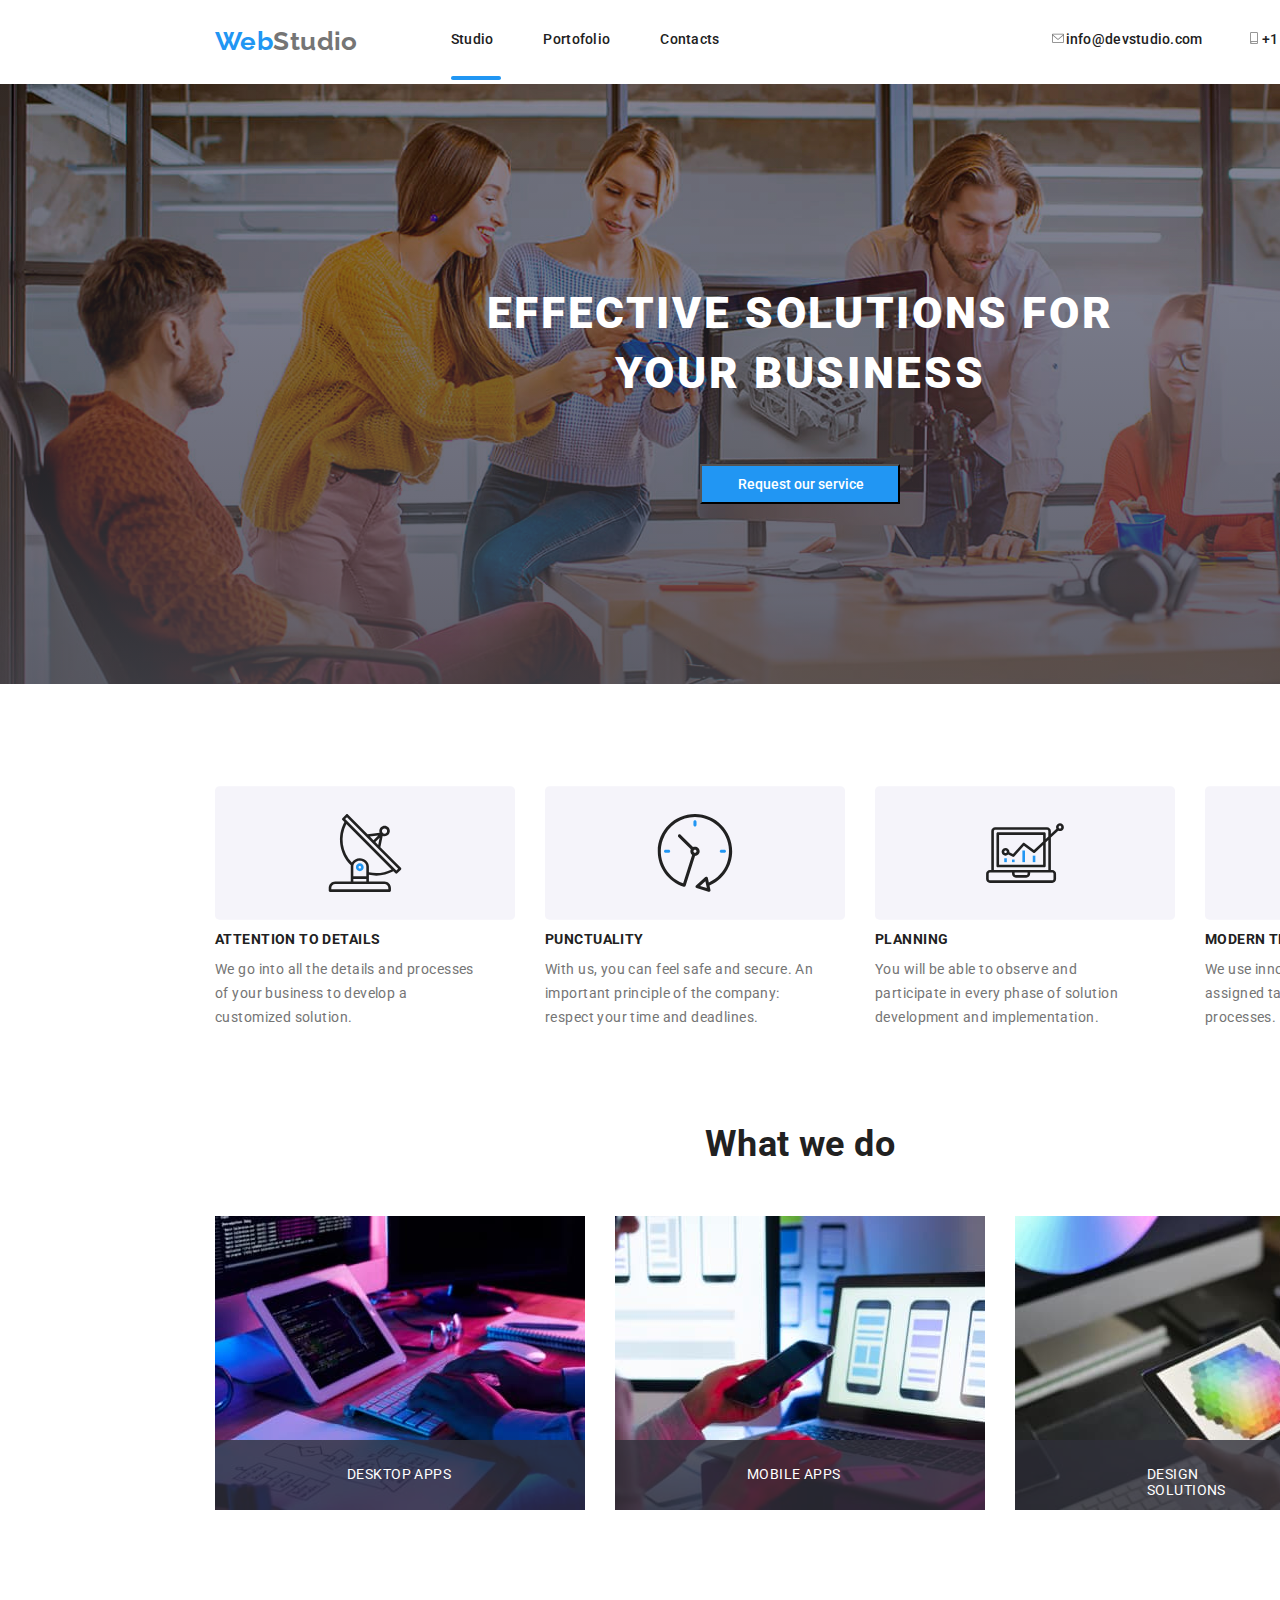
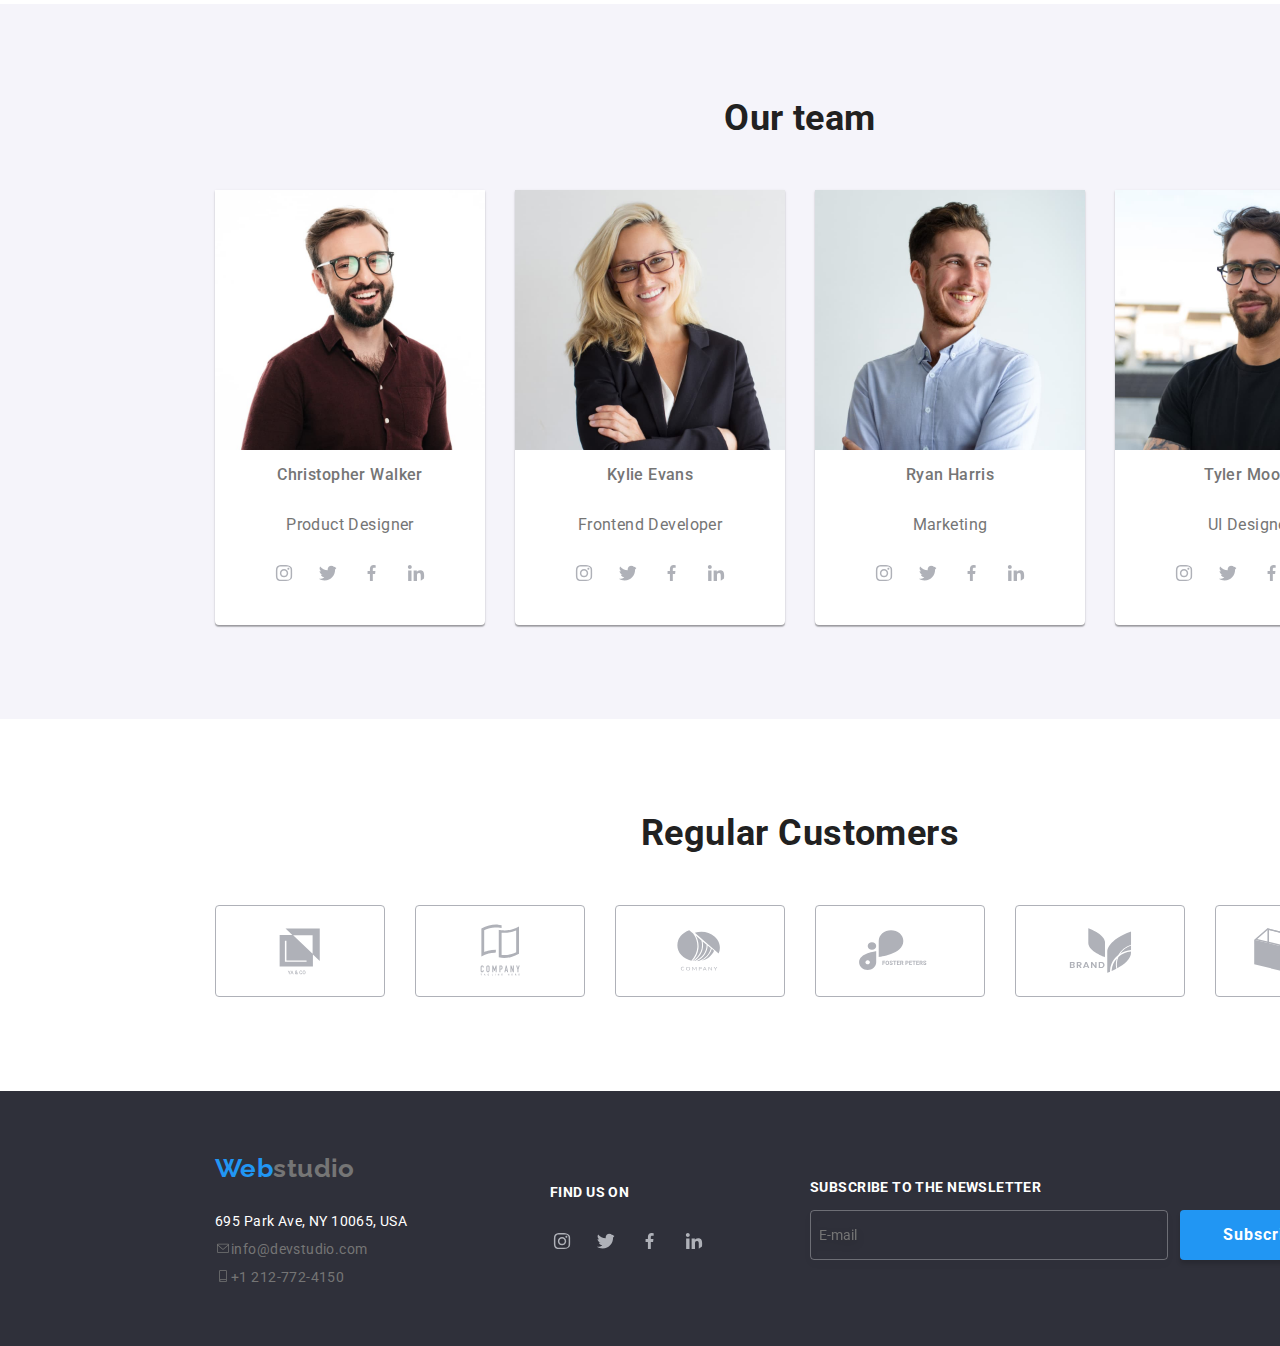
==== index.html @ 7fe3da12 "New buttons added" ====
<!DOCTYPE html>
<html lang="en">
<head>
    <meta charset="UTF-8">
    <meta http-equiv="X-UA-Compatible" content="IE=edge">
    <meta name="viewport" content="width=device-width, initial-scale=1.0">
    <link rel="stylesheet" href="https://cdnjs.cloudflare.com/ajax/libs/modern-normalize/1.0.0/modern-normalize.min.css">
    <link rel="stylesheet" href="css/styles.css">
    <link rel="preconnect" href="https://fonts.googleapis.com">
    <link rel="preconnect" href="https://fonts.gstatic.com" crossorigin>
    <link href="https://fonts.googleapis.com/css2?family=Raleway:wght@700&family=Roboto:wght@400;500;700;900&display=swap" rel="stylesheet">
    <title>Webstudio</title>
</head>
<body>
    <header>
        <div class="logo"><a class="link logo-link" href="index.html" ><span>Web</span>Studio</a></div>
        <nav>
            <ul class="list nav-list">
                <li><a class="link nav-link current-page studio " href="/index.html">Studio</a></li>
                <li><a class="link nav-link portofolio" href="/portofolio.html" >Portofolio</a></li>
                <li><a class="link nav-link contacts" href="/contacts.html" >Contacts</a></li>
            </ul>
        </nav>
        <div class="contact-info">
        <a class="link header-email-link" href="mailto:info@devstudio.com" ><svg class="icon-envelope"><use href="/images/icons.svg#icon-envelope"></use></svg>info@devstudio.com</a>
        <a class="link header-phone-link" href="tel:+12127724150" ><svg class="icon-phone"><use href="/images/icons.svg#icon-smartphone"></use></svg>+1 212-772-4150</a>
        </div>
    </header>
    <main>
        <section class="section request-section">
            <h1 class="request-section-intro">EFFECTIVE SOLUTIONS FOR YOUR BUSINESS</h1>
            <button class="request-button" data-modal-open>Request our service</button>    
            <div class="backdrop is-hidden" data-modal>
                <div class="modal">              
                    <button data-modal-close class="data-modal-close"><span>X</span></button> 
                    <p class="form-intro">Leave your information and we'll call you back</p>
                    <form name="request_service" autocomplete="off" class="form-request">
                        <div class="name-area">
                        <label class="input-label">
                            <span>Name</span>
                            <input type="text" name="name" id="client_name">
                            <svg  class="form-icon">
                                <use href="./images/icons.svg#icon-person-icon"></use>
                            </svg>
                        </label>  
                        </div>
                        <label for="client_phone" class="input-label">
                            <span>Telephone</span>
                            <input type="tel" name="phone" id="client_phone">
                            <svg  class="form-icon">
                                <use href="./images/icons.svg#icon-blackphone"></use>
                            </svg>
                        </label>

                        <label for="client_email" class="input-label">
                            <span>E-mail</span>
                            <input type="email" name="email" id="client_email">
                            <svg  class="form-icon">
                                <use href="./images/icons.svg#icon-bemail"></use>
                            </svg>
                        </label>
 
                        <label for="comments" class="comments">
                            <span>Comments</span>
                            <textarea name="comments" class="textarea" rows="5"></textarea>
                        </label> 
                            <div class="conditions">
                            <input type="checkbox" name="conditions"><span>I agree with the letter and accept the <a href="terms and conditions">Terms and Conditions</a></span>
                            </div>
                        <div class="submit">
                        <button type="submit" class="btn-submit">Send</button>
                        </div>
                    </form>

                </div>
            </div>
        </section>
        <section class="section business-description">
            <ul class="list description-list">
                <li>
                    <svg class="icon-feature">
                        <use href="/images/icons.svg#icon-Group-1"></use>
                    </svg>
            <h4 class="description-list-title">Attention to details</h4>
            <p class="description-list-par">We go into all the details and processes of your business to develop a customized solution.</p>
                </li>
                <li>
                    <svg class="icon-feature">
                        <use href="/images/icons.svg#icon-Group-2"></use>
                    </svg>
            <h4 class="description-list-title">Punctuality</h4>
            <p class="description-list-par">With us, you can feel safe and secure. An important principle of the company: respect your time and deadlines.</p>
                </li>
                <li>
                    <svg class="icon-feature">
                        <use href="/images/icons.svg#icon-Group-3"></use>
                    </svg>
            <h4 class="description-list-title">Planning</h4>
            <p class="description-list-par">You will be able to observe and participate in every phase of solution development and implementation.</p>
                </li> 
                <li>
                    <svg class="icon-feature">
                        <use href="/images/icons.svg#icon-Group-4"></use>
                    </svg>
            <h4 class="description-list-title">Modern Technologies</h4>
            <p class="description-list-par">We use innovative tools to solve assigned tasks. It's time to simplify work processes.</p>
                </li>
            </ul> 
        </section>
        <section class="section we-do">
        <h2 class="description-we-do">What we do</h2>
            <div class="we-do-container">
            <div class="we-do-box"><img src="./images/box1.jpg" width="370" height="294" alt="writingcode" class="writingcode"><p class="overlayed">DESKTOP APPS</p></div>
            <div class="we-do-box"><img src="./images/box2.jpg" width="370" height="294" alt="designing" class="designing"><p class="overlayed">MOBILE APPS</p></div>
            <div class="we-do-box"><img src="./images/box3.jpg" width="370" height="294" alt="styling" class="styling"><p class="overlayed">DESIGN SOLUTIONS</p></div>
        </div>
        </section>
        <section class="section our-team">
            <h2 class="our-team-title">Our team</h2>
            <div class="team-members">
            <div class="member chris">
                <img src="./images/chrispic.jpg" width="270" height="260" alt="Christopher">
                <h3 class="team-name">Christopher Walker</h3>
                <p class="team-role">Product Designer</p>
                <div class="socials">
                    <div class="social-container"><svg class="icon-social"><use href="/images/icons.svg#icon-instagram2"></use></svg></div>
                    <div class="social-container"><svg class="icon-social"><use href="/images/icons.svg#icon-twitter2"></use></svg></div>
                    <div class="social-container"><svg class="icon-social"><use href="/images/icons.svg#icon-facebook2"></use></svg></div>
                    <div class="social-container"><svg class="icon-social"><use href="/images/icons.svg#icon-linkedin2"></use></svg></div>
                </div>
            </div>
            <div class="member kylie">
                <img src="./images/kyliepic.jpg" width="270" height="260" alt="Kylie"> 
                <h3 class="team-name">Kylie Evans</h3>
                <p class="team-role">Frontend Developer</p>
                <div class="socials">
                    <div class="social-container"><svg class="icon-social"><use href="/images/icons.svg#icon-instagram2"></use></svg></div>
                    <div class="social-container"><svg class="icon-social"><use href="/images/icons.svg#icon-twitter2"></use></svg></div>
                    <div class="social-container"><svg class="icon-social"><use href="/images/icons.svg#icon-facebook2"></use></svg></div>
                    <div class="social-container"><svg class="icon-social"><use href="/images/icons.svg#icon-linkedin2"></use></svg></div>
                </div>
            </div>
            <div class='member ryan'>
                <img src="./images/ryanpic.jpg" width="270" height="260" alt="Ryan">
                <h3 class="team-name">Ryan Harris</h3>
                <p class="team-role">Marketing</p>
                <div class="socials">
                    <div class="social-container"><svg class="icon-social"><use href="/images/icons.svg#icon-instagram2"></use></svg></div>
                    <div class="social-container"><svg class="icon-social"><use href="/images/icons.svg#icon-twitter2"></use></svg></div>
                    <div class="social-container"><svg class="icon-social"><use href="/images/icons.svg#icon-facebook2"></use></svg></div>
                    <div class="social-container"><svg class="icon-social"><use href="/images/icons.svg#icon-linkedin2"></use></svg></div>
                </div>
            </div>
            <div class="member tyler">
                <img src="./images/tylerpic.jpg" width="270" height="260" alt="Tyler">
                <h3 class="team-name">Tyler Moore</h3>
                <p class="team-role">UI Designer</p>
                <div class="socials">
                    <div class="social-container"><svg class="icon-social"><use href="/images/icons.svg#icon-instagram2"></use></svg></div>
                    <div class="social-container"><svg class="icon-social"><use href="/images/icons.svg#icon-twitter2"></use></svg></div>
                    <div class="social-container"><svg class="icon-social"><use href="/images/icons.svg#icon-facebook2"></use></svg></div>
                    <div class="social-container"><svg class="icon-social"><use href="/images/icons.svg#icon-linkedin2"></use></svg></div>
                </div>
            </div>
            </div>
        </section>
        <section class="section customers">
            <h2 class="customers-title">Regular Customers</h2>
            <div class="container our-customers">
            <svg class="client">
                <use href="/images/icons.svg#icon-Client-1"></use>
            </svg>
            <svg class="client">
                <use href="/images/icons.svg#icon-Client-2"></use>
            </svg>
            <svg class="client">
                <use href="/images/icons.svg#icon-Client-3"></use>
            </svg>
            <svg class="client">
                <use href="/images/icons.svg#icon-Client-4"></use>
            </svg>
            <svg class="client">
                <use href="/images/icons.svg#icon-Client-5"></use>
            </svg>
            <svg class="client">
                <use href="/images/icons.svg#icon-Client-6"></use>
            </svg>
            </div>
        </section>
    </main>
    <footer class="main-footer">
        <div class="footer-main">
        <div class="logo-footer"><a class="link logo-link" href="/index.html"><span>Web</span>studio</a></div>
        <address class="address">
        <p class="adress-location">695 Park Ave, NY 10065, USA</p>
        <a class="link footer-email-link" href="mailto:info@devstudio.com"><svg class="icon-envelope"><use href="/images/icons.svg#icon-envelope"></use></svg>info@devstudio.com</a>
        <a class="link footer-phone-link" href="tel:+12127724150" ><svg class="icon-phone"><use href="/images/icons.svg#icon-smartphone"></use></svg>+1 212-772-4150</a>
        </address>
        </div>
     <section class="findus">
        <h4>FIND US ON</h4>
        <div class="socials-footer">
            <div class="social-container"><svg class="icon-social"><use href="/images/icons.svg#icon-instagram2"></use></svg></div>
            <div class="social-container"><svg class="icon-social"><use href="/images/icons.svg#icon-twitter2"></use></svg></div>
            <div class="social-container"><svg class="icon-social"><use href="/images/icons.svg#icon-facebook2"></use></svg></div>
            <div class="social-container"><svg class="icon-social"><use href="/images/icons.svg#icon-linkedin2"></use></svg></div>
        </div>
    </div>
     </section>   
     <section class="subscribe">
        <p>SUBSCRIBE TO THE NEWSLETTER</p>
        <div class="subscribe-buttons">
            <input type="email" name="email" id="subscribe_email" placeholder="E-mail" class="subscribe-email">
            <button type="submit" class="btn-subscribe"><spam>Subscribe</spam>
                <svg class="sub-icon">
                <use href="./images/icons.svg#icon-send"></use>
            </svg>
        </button>
        </div>
     </section>
    </footer>
    <script src="./js/modal.js"></script>
</body>
</html>
---- css/styles.css ----
body {
    background-color: #ffffff;
    font-family: 'Roboto', sans-serif;
    font-style: normal;
    font-weight: 400;
    font-size: 14px;
    line-height: 1.14;
    letter-spacing: 0.03em;
    color: #757575;
    width:1600px;
    margin:0 auto;
 }
 
 *,
 *::before,
 *::after {
  box-sizing: border-box;
 }
 
 .section {
   padding-top:94px;
 }
 .container {
   width:1200px;
   margin:auto;
 }
 
 header {
   display:flex;
 }
 
 :root {
   --button-link-action: #2196f3;
   --small-title:#212121;
   --description-text:#757575;
   --imp-text:#ffffff;
   --button-background:#f5f4fa;
   --section-color:#2f303a;
 }
 
 /* Clasa parinte pentru link-uri (header/footer/nav) */
 .link:hover, 
 .link:focus
 .link:active {
    color: var(--button-link-action);
    transition-duration: 250ms;
    transition-timing-function:cubic-bezier(0.4, 0, 0.2, 1);
 }
 
 .link {
    text-decoration: none;
    color:var(--description-text);
 }
 
 .list {
    list-style-type:none ;
 }
 
 .filter-button {
    background-color:var(--button-background) ;
    border-radius: 4px;
    cursor:pointer;
    border:4px;
    font-weight: 500;
    font-size: 16px;
    line-height: 1.625;
    text-align: center;
    color: var(--small-title);
    margin-right:8px;
 }
 
 .filter-button:hover,
 .filter-button:focus,
 .filter-button:active {
   background-color: var(--button-link-action);
   color:var(--imp-text); 
   transition-duration: 250ms;
   transition-timing-function:cubic-bezier(0.4, 0, 0.2, 1);
 }
 
 .request-button {
   background-color:var(--button-link-action);
   color:var(--imp-text);
   cursor:pointer;
   font-weight:500;
   padding:10px 19px 10px 20px;
   margin:30px 700px 200px 700px;
   width:200px;
 }
 
 .logo-link {
   font-family: 'Raleway';
   font-weight: 700;
   font-size: 26px;
   line-height:1.36;
 }
 
 .logo-link span {
   color:var(--button-link-action);
 }
 
 .nav-list {
   display:flex;
   justify-content:space-around;
   flex-direction:row;
   margin:0px;
   padding:32px 0px 32px 0px;
 }
 
 .studio {
    margin:32px 50px 32px 0px;
 }
 .portofolio {
  margin-right:50px ;
 }
 
 .description-list-title{
   font-weight: 700;
   text-transform: uppercase;
   color: var(--small-title);
   padding-bottom:10px;
   margin:0px;
 }
 
 .description-list-par {
   line-height: 1.71;
   color: var(--description-text);
   margin:0px;
   width:270px;
 }
 
 
 .our-team-title, .customers-title, .description-we-do {
   font-weight: 700;
   font-size: 36px;
   line-height: 1.16;
   color: var(--small-title);
   text-align: center;
   padding-bottom:50px;
   margin:0px;
 }
 
 .team-name {
   font-weight: 500;
   font-size: 16px;
   line-height: 1.18;
 }
 
 .team-role {
   font-size: 16px;
   line-height: 1.18;
   color: var(--description-text);
 }
 
 .project-name {
   font-weight: 700;
   font-size: 18px;
   line-height: 2;
   letter-spacing: 0.06em;
   color: var(--small-title);
   padding:20px 0px 4px 24px;
   margin:0px;
 }
 
 .project-type {
   font-size: 16px;
   line-height: 1.875;
   color: var(--description-text);
   padding:0px 0px 20px 24px;
   margin:0px;
 }
 .nav-link, .header-email-link, .header-phone-link {
   font-weight: 500;
   letter-spacing: 0.02em;
   color: var(--small-title);
 }
 
 .adress-location {
   color: var(--imp-text);
   padding-bottom:12px;
   margin:0px;
 }
 
 .main-footer {
   background-color: var(--section-color);
   padding-left:215px;
   display:flex;
   flex-direction:row;
 }
 
 .request-section-intro {
   font-weight: 900;
   font-size: 44px;
   line-height: 1.36;
   text-align: center;
   letter-spacing: 0.06em;
   text-transform: uppercase;
   color: var(--imp-text);
   padding:106px 452px 30px 452px;
   margin:0px;
 }
 
 .request-section {
   background-image:linear-gradient(to bottom, rgba(255,255,255,0), rgba(81,80,89,0.72)), url(/images/effective-bcg.png);
   object-fit:fill;
   background-repeat:no-repeat;
   object-position: center;
   height: 100%;
   width: 100%;
   width:1600px;
   height:600px;
 }
 
 
 .filter-list li {
   display: inline;
 }
 
 .our-team {
   background-color:#f5f4fa;
   padding-bottom:94px;
 }
 
 .logo {
   padding:24px 93px 25px 215px;
 }
 .contact-info {
   padding:32px 0px 32px 0px;
 }
 
 .header-email-link {
   margin:32px 40px 32px 330px;
 }
 
 .we-do {
   padding-left:215px;
   padding-right:215px;
   padding-bottom:94px;
 }
 .team-members{
   display:flex;
 }
 .writingcode{
   margin-right:30px;
 }
 .designing {
   margin-right:30px;
 }
 
 .description-list {
   display:flex;
   justify-content: space-evenly;
   padding:0px 215px;
   margin:0px;
 }
 
 .description-list-par:nth-child(-n+3) {
   margin-right:30px;
 }
 
 .team-members {
   padding-left:215px;
   padding-right:316px;
 }
 
 .member:nth-child(-n+3) {
   margin-right:30px;
 }
 .address {
   font-style:normal;
   display:flex;
   flex-direction:column;
   padding-bottom:60px;
   width:231px;
 }
 
 .footer-email-link {
   padding-bottom:12px;
 }
 
 .logo-footer {
   padding:60px 0px 28px 0px;
   width:145px;
 }
 
 
 .filter-list {
   display:flex;
   justify-content:center;
   padding-bottom:50px;
 }
 
 .projects {
   display:flex;
   justify-content:space-between;
   flex-wrap:wrap;
   padding-left:215px;
   padding-right:215px;
   padding-bottom:94px;
 }
 
 .project {
   margin-bottom:30px;
   border: 1px solid #eeeeee;
 }
 
 .icon-feature:nth-child(-n+3) {
   margin-right:30px;
 }
 
 .client {
   border: 1px solid #AFB1B8;
   border-radius: 4px;
   width: 170px;
   height: 92px;
 }
 
 .our-customers {
   display:flex;
   justify-content: space-around;
 }
 
 .customers {
   padding-bottom:94px;
 }
 
 .icon-envelope, .icon-phone {
   width:16px;
   height:12px;
 }
 
 .icon-social {
   width:20px;
   height:16.25px;
   border-radius:0px 30px 30px 0;
 }
 
 .socials {
   display:flex;
   justify-content:space-between;
 }
 
 .member {
   background-color:white;
   display:flex;
   flex-direction:column;
   align-items:center;
   box-shadow: 0px 1px 3px rgba(0, 0, 0, 0.12), 0px 1px 1px rgba(0, 0, 0, 0.14), 0px 2px 1px rgba(0, 0, 0, 0.2);
   border-radius: 0px 0px 4px 4px
 }
 
 
 .social-container {
   display:flex;
   justify-content:center;
   align-items:center;
   width:44px;
   height:44px;
   border-radius:33px 33px 33px 33px;
   margin-bottom:30px;
 }
 
 .social-container:hover .icon-social {
   filter:brightness(4);
   transition-duration: 250ms;
   transition-timing-function:cubic-bezier(0.4, 0, 0.2, 1);
 }
 .social-container:hover  {
   background-color:#2196f3;
 }
 
 
 .socials-footer {
   display:flex;
   flex-direction:row;
 } 
 
 .header-email-link:hover .icon-envelope {
   filter: invert(45%) sepia(92%) saturate(1752%) hue-rotate(184deg) brightness(98%) contrast(95%);
   transition-duration: 250ms;
   transition-timing-function:cubic-bezier(0.4, 0, 0.2, 1);
 }
 
 .header-phone-link:hover .icon-phone {
   filter: invert(45%) sepia(92%) saturate(1752%) hue-rotate(184deg) brightness(98%) contrast(95%);
   transition-duration: 250ms;
   transition-timing-function:cubic-bezier(0.4, 0, 0.2, 1);
 }
 
 .footer-email-link:hover .icon-envelope{
   filter: invert(45%) sepia(92%) saturate(1752%) hue-rotate(184deg) brightness(98%) contrast(95%);
   transition-duration: 250ms;
   transition-timing-function:cubic-bezier(0.4, 0, 0.2, 1);
 }
 
 .footer-phone-link:hover .icon-phone {
   filter: invert(45%) sepia(92%) saturate(1752%) hue-rotate(184deg) brightness(98%) contrast(95%);
   transition-duration: 250ms;
   transition-timing-function:cubic-bezier(0.4, 0, 0.2, 1);
 }
 
 .findus h4 {
   font-family: Roboto;
   font-size: 14px;
   font-weight: 700;
   line-height: 1.14;
   letter-spacing: 0.03em;
   text-align: left;
   color:var(--imp-text);
   padding-left:10px;
 }
 
 .findus, .subscribe  {
   padding:75px 0px 0px 94px;
 }
 
 .project:hover {
   box-shadow: 1px 4px 6px 0px #00000029;
   box-shadow: 0px 4px 4px 0px #0000000F;
   box-shadow: 0px 1px 1px 0px #0000001F;
   transition-duration: 250ms;
   transition-timing-function:cubic-bezier(0.4, 0, 0.2, 1);
 }
 
 .filter-button:hover,
 .filter-button:focus {
   box-shadow: 0px 2px 2px 0px #0000001F;
   box-shadow: 0px 1px 2px 0px #00000014;
   box-shadow: 0px 3px 1px 0px #0000001A; 
   transition-duration: 250ms;
   transition-timing-function:cubic-bezier(0.4, 0, 0.2, 1);
 }
 
 .client:hover {
   filter: invert(45%) sepia(92%) saturate(1752%) hue-rotate(184deg) brightness(98%) contrast(95%);
   transition-duration: 250ms;
   transition-timing-function:cubic-bezier(0.4, 0, 0.2, 1);
 }
 
 .overlay-project {
   position: absolute;
   top: 0;
   left: 0;
   width: 100%;
   height: 100%;
   transform: translateY(100%);
   transition: transform 250ms ease;
   background-color: #2196F3E5;
 }
 
 .project-box {
      position: relative;
      overflow: hidden;
 }
 
 .project-box:hover .overlay-project {
   transform:translateY(0);
   transition-duration: 250ms;
   transition-timing-function:cubic-bezier(0.4, 0, 0.2, 1);
 }
 
 .overlay-project p {
   font-size:18px;
   line-height: 1.55;
   color:var(--imp-text);
   padding:63px 24px 91px 24px;
 }
 .we-do-box {
   position:relative;
   overflow:hidden;
   width:370px;
   height:294px;
 }
 
 .we-do-container {
   display:flex;
   justify-content: space-between;
 }
 
 .we-do-box > .overlayed {
   position:absolute;
   width:370px;
   top:224px;
   color:white;
   background-color: #2F303ACC;
   padding:27px 132px 27px 132px;
   margin:0px;
   /* line-height:1.14px;
   font-size:14px;
   font: weight 700px; */
 }
 
 .backdrop {
   position:fixed;
   top:0;
   left:auto;
   width:1600px;
   height:1028px;
   background: #00000033;
   transition:opacity 250ms cubic-bezier(0.4,0,0.2,1), visibility 250ms  cubic-bezier(0.4,0,0.2,1);
   margin:0 auto;
 }
 
 .modal {
 
   width: 528px;
   height: 581px;
   background: #FFFFFF;
   box-shadow: 0px 1px 3px rgba(0, 0, 0, 0.12), 0px 1px 1px rgba(0, 0, 0, 0.14), 0px 2px 1px rgba(0, 0, 0, 0.2);
   margin-top:221px;
   margin-left:536px;
   margin-right:536px;
 }
 
 .backdrop.is-hidden {
   visibility: hidden;
   opacity:0;
   pointer-events:none;
 }
 
 
 .data-modal-close {
    display:flex;
    justify-content: center;
    align-items: center;
    box-sizing: border-box;
    position: absolute;
    width: 30px;
    height: 30px;
    left: 1026px;
    top: 229px;
    background: #FFFFFF;
    border-radius:50%;
    border: 1px solid #0000001A;
 }
 
   .current-page::after {
    content: " ";
    display: flex;
    height: 4px;
    width:50px;
    margin-top:28px;
    background-color: #2196F3;
    border-bottom: 2px solid #2196F3;
    border-radius: 2px;
    position: absolute;
    color: #2196F3;
  }

  label {
    display: flex;
    flex-direction: column;
    margin-bottom: 8px;
  }

  input, textarea {
    padding: 8px;
    font-family: inherit;
    font-size: inherit;
  }
  

  .form-intro {
    font-weight: 700;
    font-size: 20px;
    line-height: 1.15;
    text-align: center;
    letter-spacing: 0.03em;
    color: #212121;
    padding-top:40px;
  }

  form {
    padding-left:40px;
    padding-right:40px;
  }

.input-label {
  position:relative;
}

.form-icon {
  position:absolute;
  top:50%;
  left:12px;
  width:18px;
  height:18px;
}

.conditions {
  display:flex;
  flex-direction: row;
  gap:8px;
}

.btn-submit {
  background: #2196F3;
  box-shadow: 0px 4px 4px rgba(0, 0, 0, 0.15);
  border-radius: 4px;
  padding:10px 80px;
  color:white;
  font-weight: 700;
  font-size: 16px;
  line-height: 1.875;
  display: flex;
  align-items: center;
  text-align: center;
  letter-spacing: 0.06em;
  border:none;
  position:relative;
}

.submit {
  display:flex;
  justify-content: center;
  margin-top:30px;
}

.textarea {
  resize:none;
  padding:12px 16px;
}

.form-request {
  display:flex;
  flex-direction: column;
  gap:10px;
}

.data-modal-close:hover {
  color:#2196F3;
}

#client_name:hover, #client_phone:hover, #client_email:hover {
  border:2px solid #2196f3;
}

.input-label:hover > .form-icon {
  filter: invert(45%) sepia(92%) saturate(1752%) hue-rotate(184deg) brightness(98%) contrast(95%);
  transition-duration: 250ms;
  transition-timing-function:cubic-bezier(0.4, 0, 0.2, 1);
}


.subscribe-buttons {
  display:flex;
  flex-direction:row;
  gap:12px;
}

.subscribe-email {
  background-color:transparent;
  border: 1px solid rgba(255, 255, 255, 0.3);
  filter: drop-shadow(0px 4px 4px rgba(0, 0, 0, 0.15));
  border-radius: 4px;
  width:358px;
}

.subscribe > p {
  font-weight: 700;
  font-size: 14px;
  line-height: 1.14;
  letter-spacing: 0.03em;
  text-transform: uppercase;
  color: #FFFFFF;
}

.sub-icon {
  width:24px;
  height:24px;
  margin-left:25px;
}

.btn-subscribe {
  background: #2196F3;
  box-shadow: 0px 4px 4px rgba(0, 0, 0, 0.15);
  border-radius: 4px;
  padding:10px 28px 10px 43px;
  color:white;
  font-weight: 700;
  font-size: 16px;
  line-height: 1.875;
  display: flex;
  align-items: center;
  text-align: center;
  letter-spacing: 0.06em;
  border:none;
  position:relative;
}
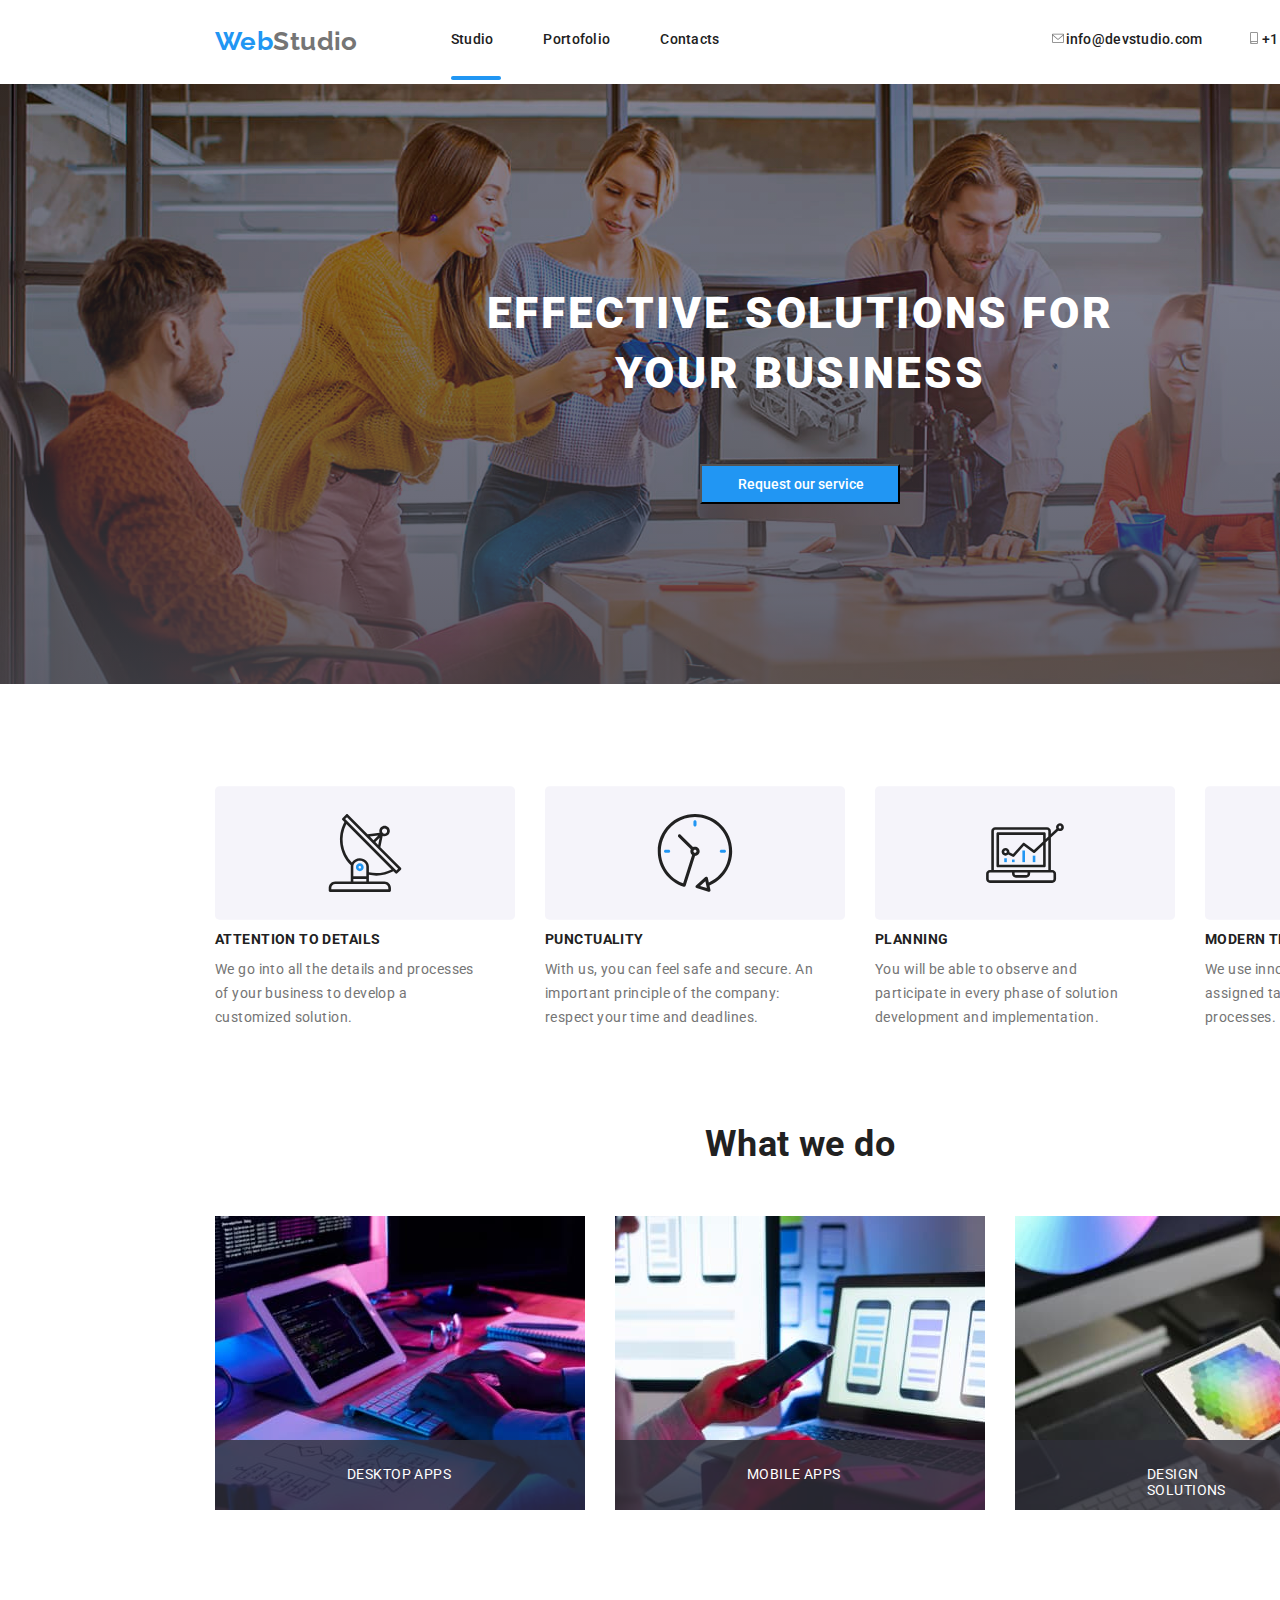
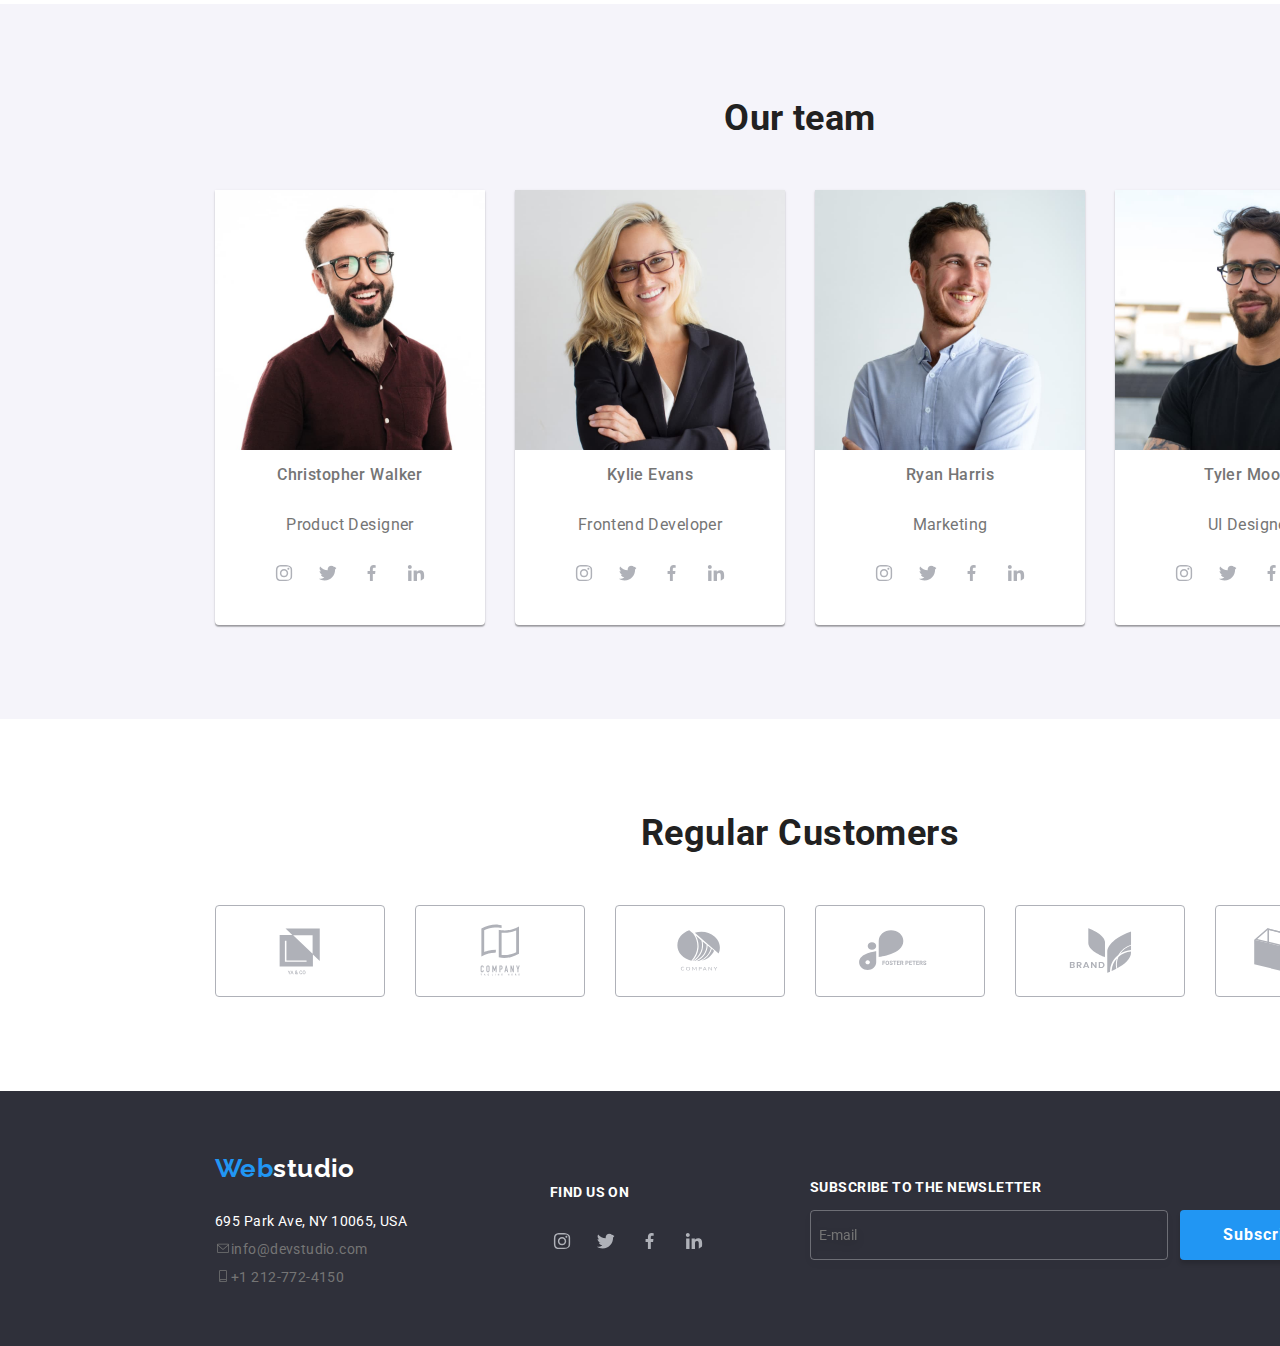
==== commit e44f17a7: "Updated" ====
--- a/index.html
+++ b/index.html
@@ -13,7 +13,7 @@
 </head>
 <body>
     <header>
-        <div class="logo"><a class="link logo-link" href="index.html" ><span>Web</span>Studio</a></div>
+        <div class="logo"><a class="link logo-link" href="index.html" ><span class="web">Web</span>Studio</a></div>
         <nav>
             <ul class="list nav-list">
                 <li><a class="link nav-link current-page studio " href="/index.html">Studio</a></li>
@@ -190,7 +190,7 @@
     </main>
     <footer class="main-footer">
         <div class="footer-main">
-        <div class="logo-footer"><a class="link logo-link" href="/index.html"><span>Web</span>studio</a></div>
+         <div class="logo-footer"><a class="link logo-link" href="/index.html"><span class="web">Web</span><span class="news">studio</span></a></div>
         <address class="address">
         <p class="adress-location">695 Park Ave, NY 10065, USA</p>
         <a class="link footer-email-link" href="mailto:info@devstudio.com"><svg class="icon-envelope"><use href="/images/icons.svg#icon-envelope"></use></svg>info@devstudio.com</a>
--- a/css/styles.css
+++ b/css/styles.css
@@ -95,7 +95,7 @@
    line-height:1.36;
  }
  
- .logo-link span {
+ .logo-link .web {
    color:var(--button-link-action);
  }
  
@@ -686,4 +686,8 @@
   letter-spacing: 0.06em;
   border:none;
   position:relative;
+}
+
+.news {
+  color:#FFFFFF;
 }